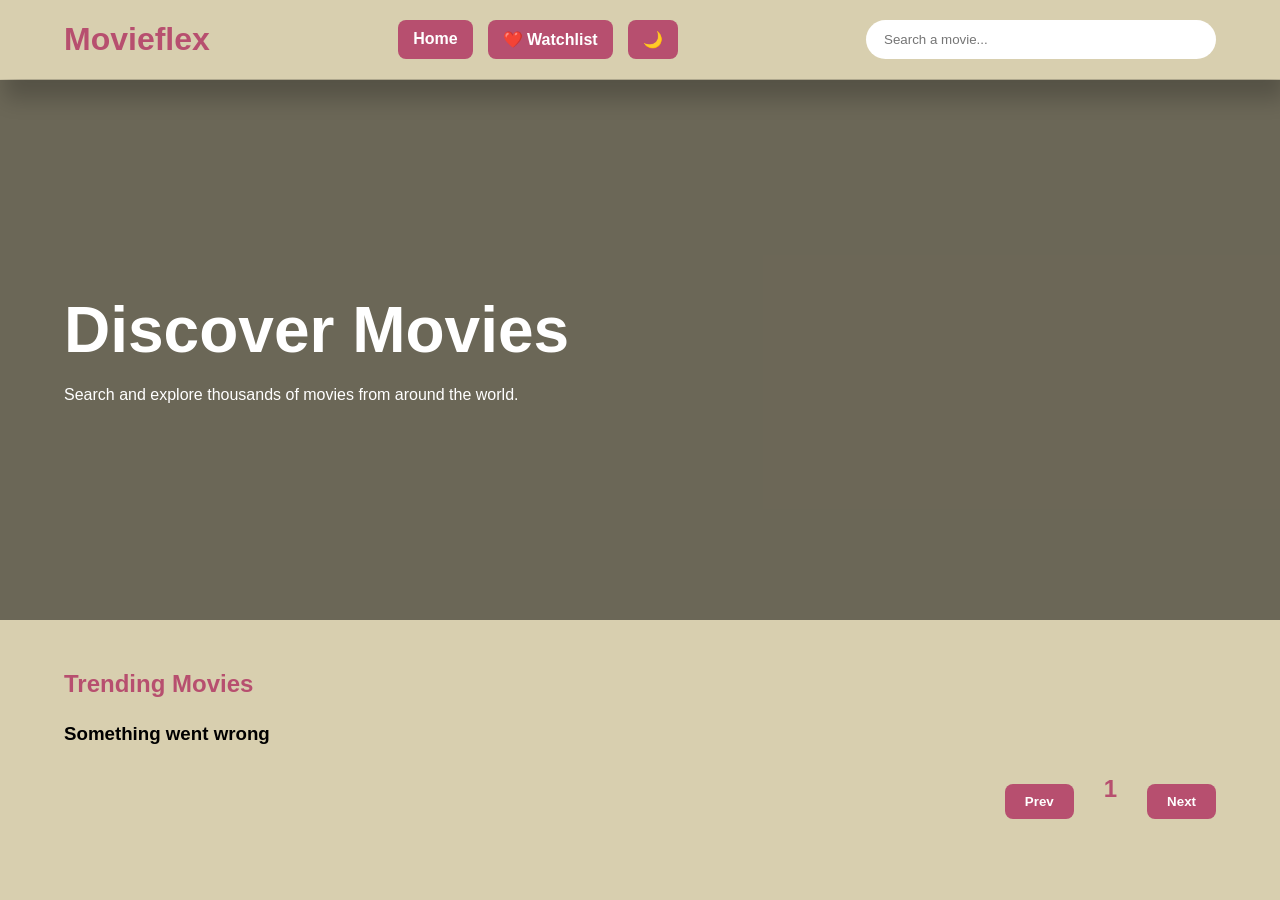
==== index.html @ abcf7f5d "Initial commit" ====
<!DOCTYPE html>
<html lang="en">
<head>
    <meta charset="UTF-8">
    <meta name="viewport" content="width=device-width, initial-scale=1.0">
    <title>Movieflex - Discover Movies</title>

    <link rel="icon" href="logo.png">

    <link rel="stylesheet" href="movies.css">
</head>
<body>

    <header>
        <nav>
            <h1>Movieflex</h1>

            <div class="nav-links">
                <a href="index.html" class="homeLink">Home</a>
                <a href="watchList.html" class="watchlistLink">❤️ Watchlist</a>
                <button id="themeBtn">🌙</button>
            </div>


            <input
                type="text"
                id="searchInput"
                placeholder="Search a movie..."
                autocomplete="off"
            >
        </nav>
    </header>

    <section class="hero">
        <div class="overlay">
            <div class="hero-content">
                <h2>Discover Movies</h2>
                <p>
                    Search and explore thousands of movies from around the world.
                </p>
            </div>
        </div>
    </section>

    <section class="movies">

        <h2>Trending Movies</h2>

        <div id="loading">
            <div class="spinner"></div>
            <p>Loading movies...</p>
        </div>

        <div class="movies-container" id="results">

        </div>

        <div class="pagination">
            <button id="prev">Prev</button>

            <h2 id="pageNo">1</h2>

            <button id="next">Next</button>
        </div>

    </section>

    <div class="modal" id="movieModal">

        <div class="modal-content">

            <span class="close">&times;</span>

            <h2 id="modalTitle"></h2>

            <img id="modalPoster" alt="Movie Poster">

            <p id="modalYear"></p>

            <p id="modalGenre"></p>

            <p id="modalDescription"></p>

            <div id="trailerContainer"></div>

        </div>

    </div>

    <script src="movies.js"></script>

</body>
</html>
---- movies.css ----
*{
    margin:0;
    padding:0;
    box-sizing:border-box;
}

body,
nav,
.movie-card,
.modal-content,
input,
button{
    transition:0.3s;
}

body{
    background:#D8CFAF;
    font-family:Arial,sans-serif;
}

nav{
    position:fixed;
    top:0;
    left:0;
    width:100%;
    padding:20px 5%;
    display:flex;
    justify-content:space-between;
    align-items:center;
    background:#D8CFAF;
    z-index:100;
    box-shadow:5px 20px 20px rgba(0,0,0,0.2);
    gap:15px;
}

nav h1{
    color:#B74F6F;
    font-size:2rem;
}

.nav-links{
    display:flex;
    gap:15px;
}

#themeBtn{
    background:#B74F6F;
    color:white;
    border:none;
    padding:10px 15px;
    border-radius:8px;
    cursor:pointer;
    font-size:1rem;
}

input{
    flex:1;
    min-width:220px;
    max-width:350px;
    padding:12px 18px;
    border:none;
    border-radius:20px;
    outline:none;
}

.homeLink,
.watchlistLink{
    text-decoration:none;
    background:#B74F6F;
    color:white;
    padding:10px 15px;
    border-radius:8px;
    font-weight:bold;
}

.homeLink:hover,
.watchlistLink:hover{
    transform:scale(1.05);
}

/* Dark Mode */

body.dark{
    background:#121212;
}

body.dark nav{
    background:#1e1e1e;
}

body.dark nav h1{
    color:#ff7aa2;
}

body.dark .movies h2,
body.dark .watchlist h2{
    color:#ff7aa2;
}

body.dark .movie-card{
    background:#2b2b2b;
}

body.dark .movie-info h3,
body.dark .rating span,
body.dark p{
    color:#ddd;
}

body.dark .modal-content{
    background:#222;
    color:#eee;
}

body.dark input{
    background:#333;
    color:white;
}

body.dark #emptyMessage p{
    color:#ddd;
}

.hero{
    margin-top:80px;
    height:60vh;
    background-image:url("https://tse2.mm.bing.net/th/id/OIP.MnnZDo47v2KemiEPsHm9twHaEK?r=0&rs=1&pid=ImgDetMain&o=7&rm=3");
    background-size:cover;
    background-position:center;
}

.overlay{
    width:100%;
    height:100%;
    background:rgba(0,0,0,0.5);
    display:flex;
    align-items:center;
}

.hero-content{
    margin-left:5%;
    color:white;
}

.hero-content h2{
    font-size:4rem;
}

.hero-content p{
    max-width:500px;
    margin-top:15px;
    line-height:1.6;
}

.movies{
    padding:50px 5%;
}

.movies h2{
    color:#B74F6F;
    margin-bottom:25px;
}

.movies-container{
    display:grid;
    grid-template-columns:repeat(auto-fit,minmax(220px,1fr));
    gap:25px;
}

.movie-card{
    background:#567568;
    border-radius:15px;
    overflow:hidden;
    cursor:pointer;
    position:relative;
}

.movie-card:hover{
    transform:translateY(-8px);
    box-shadow:0 10px 25px rgba(51,30,56,0.4);
}

.movie-card:hover h3{
    color:#ff7aa2;
}

.movie-card img{
    width:100%;
    height:350px;
    object-fit:cover;
    transition:0.4s;
}

.movie-card img:hover{
    transform:scale(1.05);
}

.watch-btn{
    position:absolute;
    top:10px;
    right:10px;
    z-index:2;
    color:white;
    background:rgba(0,0,0,0.6);
    border:none;
    border-radius:50%;
    font-size:1.5rem;
    width:35px;
    height:35px;
    cursor:pointer;
}

.watch-btn:hover{
    transform:scale(1.15);
}

.watch-btn.active{
    color:red;
    background:white;
}

.movie-info{
    padding:15px;
    display:flex;
    justify-content:space-between;
    align-items:center;
}

.movie-info h3{
    color:#D8CFAF;
}

.rating{
    color:gold;
    font-size:1.5rem;
}

.rating span{
    color:#D8CFAF;
    font-size:1rem;
}

.modal{
    z-index:999;
    display:none;
    position:fixed;
    top:0;
    left:0;
    width:100%;
    height:100%;
    background:rgba(0,0,0,0.7);
    justify-content:center;
    align-items:center;
}

.modal-content{
    background:white;
    color:#331E38;
    width:400px;
    padding:30px;
    border-radius:15px;
    position:relative;
    max-height:80vh;
    overflow-y:auto;
}

#modalPoster{
    width:100%;
    height:350px;
    object-fit:cover;
    border-radius:10px;
    margin-bottom:15px;
}

.close{
    position:absolute;
    top:10px;
    right:20px;
    font-size:2rem;
    cursor:pointer;
}

#loading{
    display:none;
    flex-direction:column;
    align-items:center;
    justify-content:center;
    gap:10px;
    margin:20px auto;
}

.spinner{
    width:50px;
    height:50px;
    border:5px solid #ddd;
    border-top:5px solid #B74F6F;
    border-radius:50%;
    animation:spin 1s linear infinite;
}

@keyframes spin{
    from{
        transform:rotate(0deg);
    }
    to{
        transform:rotate(360deg);
    }
}

.pagination{
    display:flex;
    justify-content:flex-end;
    align-items:center;
    gap:30px;
    margin-top:30px;
}

.pagination button{
    background:#B74F6F;
    padding:10px 20px;
    border:none;
    border-radius:8px;
    color:white;
    font-weight:bold;
}

.pagination button:hover{
    cursor:pointer;
}

.pagination button:disabled{
    opacity:0.5;
    cursor:not-allowed;
}

#trailerContainer{
    margin-top:20px;
}

#trailerContainer iframe{
    width:100%;
    height:220px;
    border-radius:10px;
}

@media(max-width:768px){

    nav{
        flex-wrap:wrap;
    }

    nav h1{
        font-size:1.5rem;
    }

    .nav-links{
        width:100%;
        justify-content:center;
    }

    input{
        width:100%;
        max-width:none;
    }

    .hero-content h2{
        font-size:2.5rem;
    }

    .hero-content p{
        font-size:0.9rem;
    }

    .modal-content{
        width:90%;
    }

    .pagination{
        justify-content:center;
    }
}
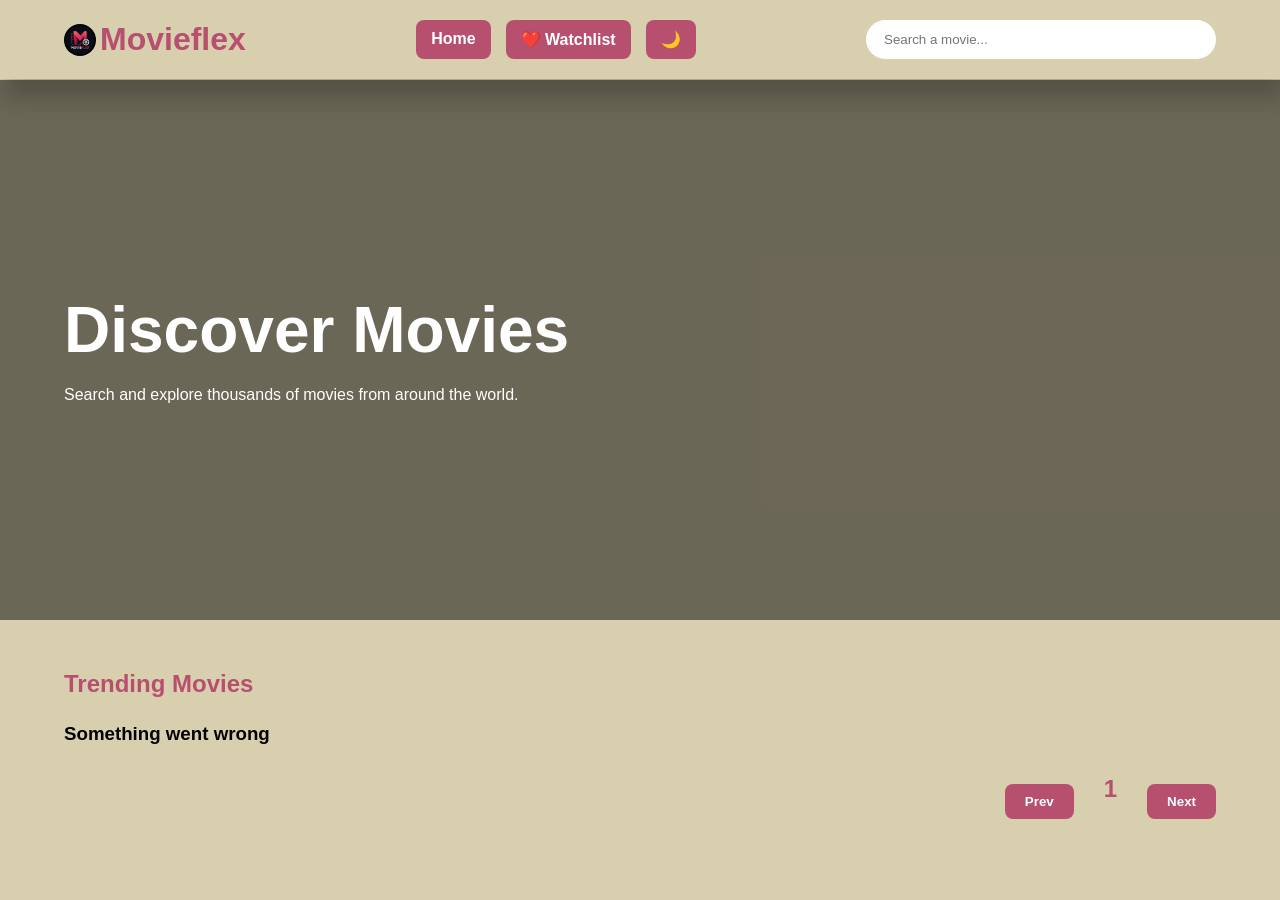
==== commit 676ec880: "added logo" ====
--- a/index.html
+++ b/index.html
@@ -13,7 +13,10 @@
 
     <header>
         <nav>
-            <h1>Movieflex</h1>
+            <div class="heading">
+                <img src="logo.png" class="movieflex-logo" >
+                <h1>Movieflex</h1>
+            </div>
 
             <div class="nav-links">
                 <a href="index.html" class="homeLink">Home</a>
--- a/movies.css
+++ b/movies.css
@@ -31,6 +31,18 @@
     z-index:100;
     box-shadow:5px 20px 20px rgba(0,0,0,0.2);
     gap:15px;
+}
+
+.heading{
+    display: flex;
+    align-items: center;
+}
+
+.movieflex-logo{
+    width: 2rem;
+    height: 2rem;
+    margin-right: 0.25rem;
+    border-radius: 50%;
 }
 
 nav h1{
